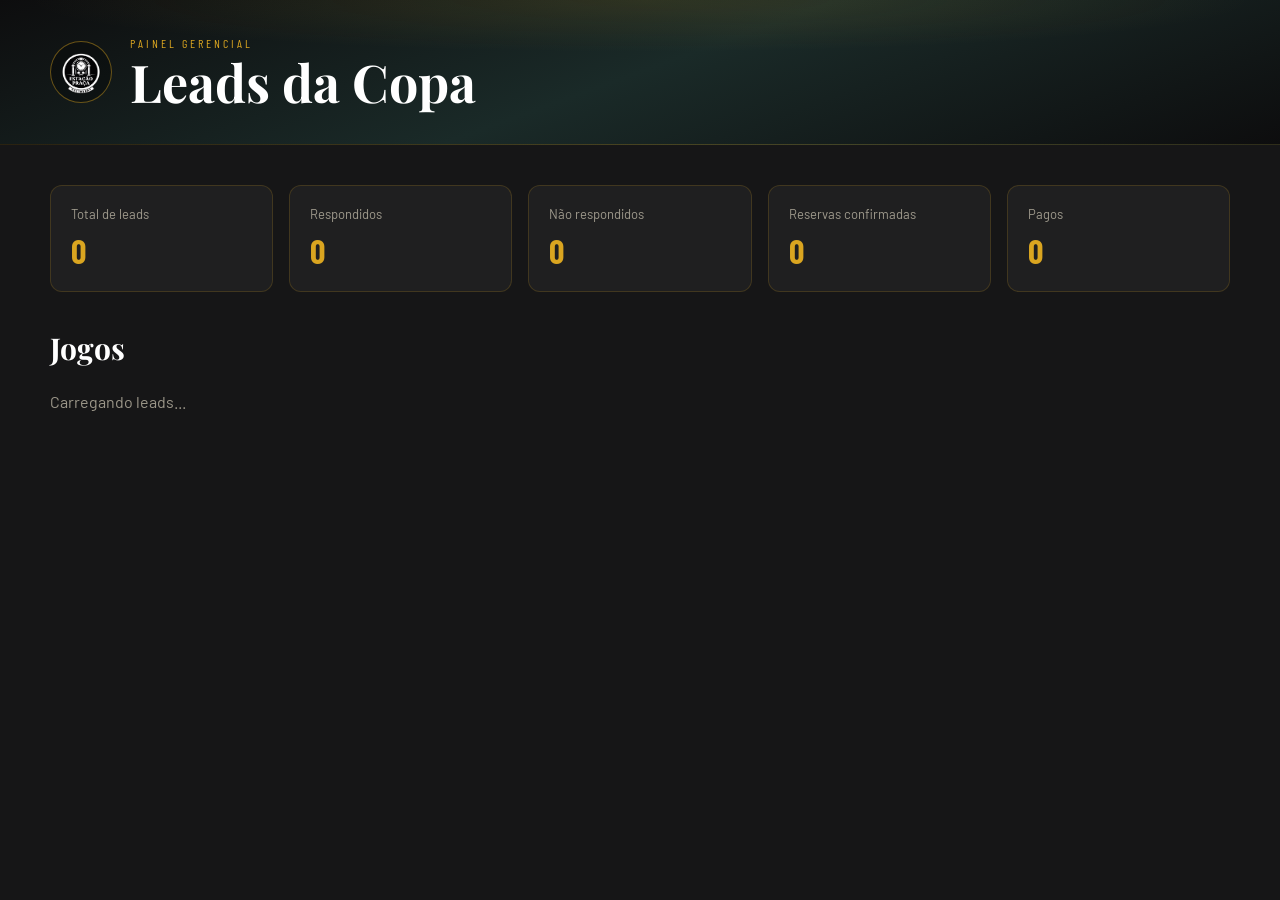
==== admin.html @ bda4bb1d "Create admin.html" ====
<!DOCTYPE html>
<html lang="pt-BR">
<head>
<meta charset="UTF-8">
<meta name="viewport" content="width=device-width, initial-scale=1.0">
<title>Painel de Leads | Estação Praça</title>

<link href="https://fonts.googleapis.com/css2?family=Playfair+Display:wght@700;900&family=Barlow+Condensed:wght@400;600;700;800&family=Barlow:wght@400;500;600&display=swap" rel="stylesheet">

<style>
:root {
  --verde: #1F564C;
  --preto: #161617;
  --dourado: #DAA520;
  --creme: #F5EDD6;
  --verde-claro: #2a7a6c;
}

* {
  margin: 0;
  padding: 0;
  box-sizing: border-box;
}

body {
  background: var(--preto);
  color: var(--creme);
  font-family: 'Barlow', sans-serif;
}

.header {
  padding: 36px 20px;
  background:
    radial-gradient(ellipse 80% 60% at 50% 0%, rgba(218,165,32,.12) 0%, transparent 60%),
    linear-gradient(160deg, #0d0d0e 0%, #1a2a28 50%, #0d0d0e 100%);
  border-bottom: 1px solid rgba(218,165,32,.14);
}

.container {
  max-width: 1180px;
  margin: 0 auto;
}

.logo-area {
  display: flex;
  align-items: center;
  gap: 18px;
}

.logo-area img {
  width: 62px;
  height: 62px;
  object-fit: contain;
  border-radius: 50%;
  border: 1px solid rgba(218,165,32,.45);
  padding: 8px;
  background: rgba(0,0,0,.25);
}

.eyebrow {
  font-family: 'Barlow Condensed', sans-serif;
  color: var(--dourado);
  letter-spacing: 3px;
  text-transform: uppercase;
  font-size: 12px;
  margin-bottom: 6px;
}

h1 {
  font-family: 'Playfair Display', serif;
  font-size: clamp(30px, 5vw, 52px);
  color: #fff;
  line-height: 1;
}

.main {
  padding: 40px 20px 80px;
}

.stats {
  display: grid;
  grid-template-columns: repeat(auto-fit, minmax(190px, 1fr));
  gap: 16px;
  margin-bottom: 32px;
}

.stat-card {
  background: rgba(255,255,255,.04);
  border: 1px solid rgba(218,165,32,.18);
  border-radius: 12px;
  padding: 20px;
}

.stat-card span {
  display: block;
  color: rgba(245,237,214,.6);
  font-size: 13px;
  margin-bottom: 8px;
}

.stat-card strong {
  font-family: 'Barlow Condensed', sans-serif;
  color: var(--dourado);
  font-size: 34px;
}

.section-title {
  font-family: 'Playfair Display', serif;
  color: #fff;
  font-size: 30px;
  margin: 36px 0 18px;
}

.games-grid {
  display: grid;
  grid-template-columns: repeat(auto-fit, minmax(260px, 1fr));
  gap: 18px;
}

.game-card {
  background: rgba(255,255,255,.04);
  border: 1px solid rgba(218,165,32,.18);
  border-radius: 14px;
  padding: 22px;
  cursor: pointer;
  transition: .2s;
}

.game-card:hover {
  transform: translateY(-3px);
  border-color: rgba(218,165,32,.5);
  background: rgba(255,255,255,.06);
}

.game-card h3 {
  font-family: 'Barlow Condensed', sans-serif;
  font-size: 24px;
  color: #fff;
  margin-bottom: 8px;
}

.game-card p {
  color: rgba(245,237,214,.65);
  margin-bottom: 18px;
}

.game-metrics {
  display: grid;
  grid-template-columns: 1fr 1fr;
  gap: 10px;
}

.metric {
  background: rgba(0,0,0,.25);
  border-radius: 8px;
  padding: 10px;
}

.metric span {
  display: block;
  font-size: 12px;
  color: rgba(245,237,214,.5);
}

.metric strong {
  color: var(--dourado);
  font-size: 20px;
}

.table-area {
  display: none;
  margin-top: 42px;
  background: rgba(255,255,255,.035);
  border: 1px solid rgba(218,165,32,.15);
  border-radius: 14px;
  overflow: hidden;
}

.table-header {
  padding: 22px;
  border-bottom: 1px solid rgba(218,165,32,.12);
  display: flex;
  justify-content: space-between;
  gap: 16px;
  align-items: center;
  flex-wrap: wrap;
}

.table-header h2 {
  font-family: 'Playfair Display', serif;
  color: #fff;
  font-size: 28px;
}

.back-btn {
  background: var(--dourado);
  color: var(--preto);
  border: 0;
  padding: 10px 18px;
  border-radius: 6px;
  font-weight: 800;
  cursor: pointer;
  font-family: 'Barlow Condensed', sans-serif;
  letter-spacing: 1px;
  text-transform: uppercase;
}

.table-wrap {
  overflow-x: auto;
}

table {
  width: 100%;
  border-collapse: collapse;
  min-width: 1100px;
}

th, td {
  padding: 14px;
  border-bottom: 1px solid rgba(255,255,255,.07);
  text-align: left;
  vertical-align: top;
  font-size: 14px;
}

th {
  color: var(--dourado);
  font-family: 'Barlow Condensed', sans-serif;
  text-transform: uppercase;
  letter-spacing: 1px;
  font-size: 13px;
}

td {
  color: rgba(245,237,214,.78);
}

input, select, textarea {
  width: 100%;
  background: rgba(255,255,255,.06);
  border: 1px solid rgba(255,255,255,.1);
  color: #fff;
  border-radius: 6px;
  padding: 9px;
  font-family: 'Barlow', sans-serif;
}

select option {
  background: #1a2a28;
}

textarea {
  min-height: 70px;
  resize: vertical;
}

.actions {
  display: flex;
  flex-direction: column;
  gap: 8px;
}

.whatsapp-btn,
.save-btn {
  display: inline-block;
  text-align: center;
  border: 0;
  border-radius: 6px;
  padding: 9px 12px;
  font-family: 'Barlow Condensed', sans-serif;
  text-transform: uppercase;
  font-weight: 800;
  letter-spacing: 1px;
  cursor: pointer;
  text-decoration: none;
}

.whatsapp-btn {
  background: var(--verde);
  color: #fff;
}

.save-btn {
  background: var(--dourado);
  color: var(--preto);
}

.loading {
  color: rgba(245,237,214,.6);
  margin-top: 24px;
}

@media (max-width: 700px) {
  .logo-area {
    align-items: flex-start;
  }

  .table-header {
    align-items: flex-start;
  }
}
</style>
</head>

<body>

<header class="header">
  <div class="container">
    <div class="logo-area">
      <img src="imagens/logo_padrao.png" alt="Estação Praça">
      <div>
        <p class="eyebrow">Painel Gerencial</p>
        <h1>Leads da Copa</h1>
      </div>
    </div>
  </div>
</header>

<main class="main">
  <div class="container">

    <div class="stats">
      <div class="stat-card">
        <span>Total de leads</span>
        <strong id="totalLeads">0</strong>
      </div>
      <div class="stat-card">
        <span>Respondidos</span>
        <strong id="totalRespondidos">0</strong>
      </div>
      <div class="stat-card">
        <span>Não respondidos</span>
        <strong id="totalNaoRespondidos">0</strong>
      </div>
      <div class="stat-card">
        <span>Reservas confirmadas</span>
        <strong id="totalReservas">0</strong>
      </div>
      <div class="stat-card">
        <span>Pagos</span>
        <strong id="totalPagos">0</strong>
      </div>
    </div>

    <h2 class="section-title">Jogos</h2>

    <div id="loading" class="loading">Carregando leads...</div>
    <div id="gamesGrid" class="games-grid"></div>

    <section id="tableArea" class="table-area">
      <div class="table-header">
        <h2 id="selectedGameTitle">Leads</h2>
        <button class="back-btn" onclick="closeTable()">Voltar aos jogos</button>
      </div>

      <div class="table-wrap">
        <table>
          <thead>
            <tr>
              <th>Lead</th>
              <th>Contato</th>
              <th>Pessoas</th>
              <th>Origem</th>
              <th>Estágio</th>
              <th>Respondido</th>
              <th>Reserva</th>
              <th>Pagamento</th>
              <th>Valor</th>
              <th>Responsável</th>
              <th>Anotações</th>
              <th>Ações</th>
            </tr>
          </thead>
          <tbody id="leadsTable"></tbody>
        </table>
      </div>
    </section>

  </div>
</main>

<script>
const SCRIPT_URL = "https://script.google.com/macros/s/AKfycby35MGU26Ni-gaP1U0aOR8Xa3jjDbg1J24_DIqYIYDtsBoxn10WAV4tBCdMmOBbSU0pAw/exec";

let allLeads = [];
let selectedGameKey = "";

function jsonp(url) {
  return new Promise((resolve, reject) => {
    const callbackName = "callback_" + Date.now() + "_" + Math.floor(Math.random() * 1000);

    window[callbackName] = function(data) {
      resolve(data);
      delete window[callbackName];
      script.remove();
    };

    const script = document.createElement("script");
    script.src = url + "&callback=" + callbackName;
    script.onerror = reject;
    document.body.appendChild(script);
  });
}

async function loadLeads() {
  const url = `${SCRIPT_URL}?action=list`;
  const response = await jsonp(url);

  allLeads = response.leads || [];

  document.getElementById("loading").style.display = "none";

  renderStats();
  renderGames();
}

function renderStats() {
  const total = allLeads.length;
  const respondidos = allLeads.filter(l => l["Respondido"] === "Sim").length;
  const reservas = allLeads.filter(l => l["Reserva Confirmada"] === "Sim").length;
  const pagos = allLeads.filter(l => l["Pagamento"] === "Pago").length;

  document.getElementById("totalLeads").innerText = total;
  document.getElementById("totalRespondidos").innerText = respondidos;
  document.getElementById("totalNaoRespondidos").innerText = total - respondidos;
  document.getElementById("totalReservas").innerText = reservas;
  document.getElementById("totalPagos").innerText = pagos;
}

function getGameKey(lead) {
  return `${lead["Jogo"]} | ${lead["Data do Jogo"] || lead["Data do jogo"]} | ${lead["Horário do Jogo"] || lead["Horário do jogo"]}`;
}

function renderGames() {
  const grid = document.getElementById("gamesGrid");
  grid.innerHTML = "";

  const games = {};

  allLeads.forEach(lead => {
    const key = getGameKey(lead);

    if (!games[key]) {
      games[key] = [];
    }

    games[key].push(lead);
  });

  Object.keys(games).forEach(key => {
    const leads = games[key];
    const first = leads[0];

    const respondidos = leads.filter(l => l["Respondido"] === "Sim").length;
    const reservas = leads.filter(l => l["Reserva Confirmada"] === "Sim").length;
    const pagos = leads.filter(l => l["Pagamento"] === "Pago").length;

    const card = document.createElement("div");
    card.className = "game-card";
    card.onclick = () => openGame(key);

    card.innerHTML = `
      <h3>${first["Jogo"]}</h3>
      <p>${first["Data do Jogo"] || first["Data do jogo"]} às ${first["Horário do Jogo"] || first["Horário do jogo"]}</p>

      <div class="game-metrics">
        <div class="metric"><span>Leads</span><strong>${leads.length}</strong></div>
        <div class="metric"><span>Respondidos</span><strong>${respondidos}</strong></div>
        <div class="metric"><span>Reservas</span><strong>${reservas}</strong></div>
        <div class="metric"><span>Pagos</span><strong>${pagos}</strong></div>
      </div>
    `;

    grid.appendChild(card);
  });
}

function openGame(key) {
  selectedGameKey = key;

  const leads = allLeads.filter(lead => getGameKey(lead) === key);
  const first = leads[0];

  document.getElementById("selectedGameTitle").innerText =
    `${first["Jogo"]} - ${first["Data do Jogo"] || first["Data do jogo"]} às ${first["Horário do Jogo"] || first["Horário do jogo"]}`;

  renderTable(leads);

  document.getElementById("tableArea").style.display = "block";
  document.getElementById("tableArea").scrollIntoView({ behavior: "smooth" });
}

function closeTable() {
  document.getElementById("tableArea").style.display = "none";
}

function renderTable(leads) {
  const tbody = document.getElementById("leadsTable");
  tbody.innerHTML = "";

  leads.forEach(lead => {
    const row = document.createElement("tr");
    const rowNumber = lead.rowNumber;

    row.innerHTML = `
      <td>
        <strong>${lead["Nome"] || ""}</strong><br>
        <small>${lead["Email"] || ""}</small>
      </td>

      <td>${lead["Telefone"] || ""}</td>
      <td>${lead["Pessoas"] || ""}</td>
      <td>${lead["Origem"] || ""}</td>

      <td>
        <select id="estagio-${rowNumber}">
          ${option("Novo Lead", lead["Estágio"])}
          ${option("Em Atendimento", lead["Estágio"])}
          ${option("Aguardando Retorno", lead["Estágio"])}
          ${option("Reserva Confirmada", lead["Estágio"])}
          ${option("Pagamento Pendente", lead["Estágio"])}
          ${option("Pago", lead["Estágio"])}
          ${option("Cancelado", lead["Estágio"])}
          ${option("Perdido", lead["Estágio"])}
        </select>
      </td>

      <td>
        <select id="respondido-${rowNumber}">
          ${option("Não", lead["Respondido"])}
          ${option("Sim", lead["Respondido"])}
        </select>
      </td>

      <td>
        <select id="reserva-${rowNumber}">
          ${option("Não", lead["Reserva Confirmada"])}
          ${option("Sim", lead["Reserva Confirmada"])}
        </select>
      </td>

      <td>
        <select id="pagamento-${rowNumber}">
          ${option("Pendente", lead["Pagamento"])}
          ${option("Pago", lead["Pagamento"])}
          ${option("Cancelado", lead["Pagamento"])}
          ${option("Não se aplica", lead["Pagamento"])}
        </select>
      </td>

      <td>
        <input id="valor-${rowNumber}" value="${lead["Valor Pago"] || ""}" placeholder="R$">
      </td>

      <td>
        <input id="responsavel-${rowNumber}" value="${lead["Responsável"] || ""}" placeholder="Nome">
      </td>

      <td>
        <textarea id="anotacoes-${rowNumber}" placeholder="Anotações internas">${lead["Anotações Internas"] || ""}</textarea>
      </td>

      <td>
        <div class="actions">
          <a class="whatsapp-btn" target="_blank" href="${whatsappLink(lead["Telefone"], lead["Nome"])}">WhatsApp</a>
          <button class="save-btn" onclick="saveLead(${rowNumber})">Salvar</button>
        </div>
      </td>
    `;

    tbody.appendChild(row);
  });
}

function option(value, selected) {
  return `<option value="${value}" ${value === selected ? "selected" : ""}>${value}</option>`;
}

function whatsappLink(phone, nome) {
  const clean = String(phone || "").replace(/\D/g, "");
  const numero = clean.startsWith("55") ? clean : "55" + clean;

  const mensagem = encodeURIComponent(
    `Olá, ${nome || ""}! Tudo bem? Recebemos sua solicitação de reserva para assistir ao jogo no Estação Praça.`
  );

  return `https://wa.me/${numero}?text=${mensagem}`;
}

async function saveLead(rowNumber) {
  const params = new URLSearchParams({
    action: "update",
    rowNumber: rowNumber,
    estagio: document.getElementById(`estagio-${rowNumber}`).value,
    respondido: document.getElementById(`respondido-${rowNumber}`).value,
    reservaConfirmada: document.getElementById(`reserva-${rowNumber}`).value,
    pagamento: document.getElementById(`pagamento-${rowNumber}`).value,
    valorPago: document.getElementById(`valor-${rowNumber}`).value,
    responsavel: document.getElementById(`responsavel-${rowNumber}`).value,
    anotacoesInternas: document.getElementById(`anotacoes-${rowNumber}`).value
  });

  const url = `${SCRIPT_URL}?${params.toString()}`;
  await jsonp(url);

  alert("Lead atualizado com sucesso.");

  await loadLeads();

  if (selectedGameKey) {
    openGame(selectedGameKey);
  }
}

loadLeads();
</script>

</body>
</html>
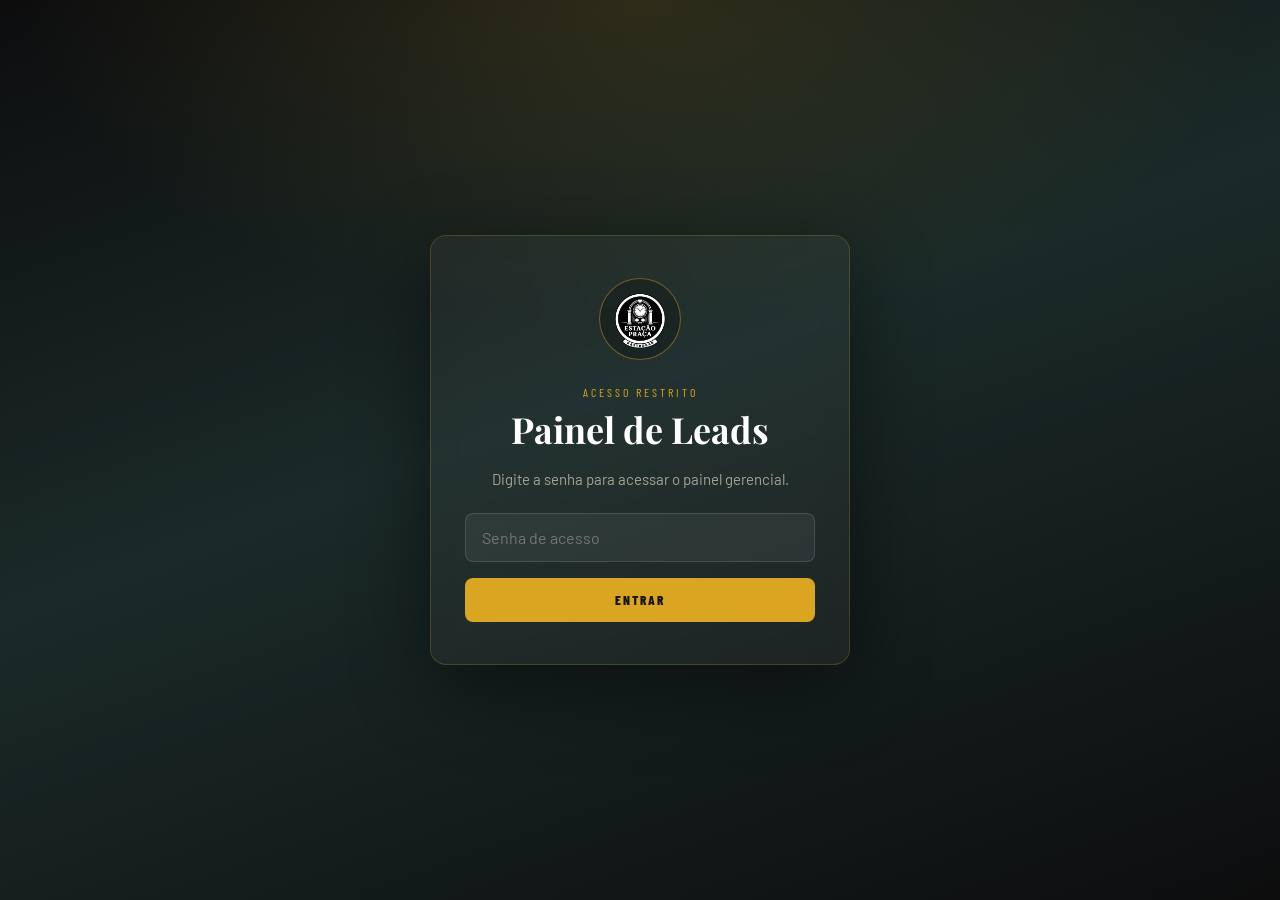
==== commit 0eb1251c: "Update admin.html" ====
--- a/admin.html
+++ b/admin.html
@@ -37,7 +37,8 @@
 }
 
 .container {
-  max-width: 1180px;
+  width: min(96vw, 1680px);
+  max-width: 1680px;
   margin: 0 auto;
 }
 
@@ -212,7 +213,7 @@
 table {
   width: 100%;
   border-collapse: collapse;
-  min-width: 1100px;
+  min-width: 1450px;
 }
 
 th, td {
@@ -233,6 +234,23 @@
 
 td {
   color: rgba(245,237,214,.78);
+}
+
+th:nth-child(1), td:nth-child(1) { min-width: 230px; }
+th:nth-child(2), td:nth-child(2) { min-width: 150px; }
+th:nth-child(3), td:nth-child(3) { min-width: 90px; }
+th:nth-child(4), td:nth-child(4) { min-width: 150px; }
+th:nth-child(5), td:nth-child(5) { min-width: 160px; }
+th:nth-child(6), td:nth-child(6) { min-width: 130px; }
+th:nth-child(7), td:nth-child(7) { min-width: 120px; }
+th:nth-child(8), td:nth-child(8) { min-width: 140px; }
+th:nth-child(9), td:nth-child(9) { min-width: 110px; }
+th:nth-child(10), td:nth-child(10) { min-width: 160px; }
+th:nth-child(11), td:nth-child(11) { min-width: 260px; }
+th:nth-child(12), td:nth-child(12) { min-width: 130px; }
+
+td textarea {
+  min-width: 240px;
 }
 
 input, select, textarea {
@@ -299,10 +317,691 @@
     align-items: flex-start;
   }
 }
+
+.table-wrap {
+  overflow-x: auto;
+  scrollbar-width: thin;
+  scrollbar-color: rgba(218,165,32,.65) rgba(255,255,255,.06);
+}
+
+.table-wrap::-webkit-scrollbar,
+textarea::-webkit-scrollbar {
+  width: 10px;
+  height: 10px;
+}
+
+.table-wrap::-webkit-scrollbar-track,
+textarea::-webkit-scrollbar-track {
+  background: rgba(255,255,255,.06);
+  border-radius: 10px;
+}
+
+.table-wrap::-webkit-scrollbar-thumb,
+textarea::-webkit-scrollbar-thumb {
+  background: rgba(218,165,32,.65);
+  border-radius: 10px;
+  border: 2px solid rgba(22,22,23,.9);
+}
+
+.table-wrap::-webkit-scrollbar-thumb:hover,
+textarea::-webkit-scrollbar-thumb:hover {
+  background: rgba(218,165,32,.9);
+}
+
+.filters-bar {
+  display: grid;
+  grid-template-columns: 1.4fr repeat(5, minmax(140px, 1fr)) auto;
+  gap: 12px;
+  padding: 20px 22px;
+  border-bottom: 1px solid rgba(218,165,32,.12);
+  background: rgba(0,0,0,.18);
+  align-items: end;
+}
+
+.filter-group label {
+  display: block;
+  margin-bottom: 6px;
+  font-family: 'Barlow Condensed', sans-serif;
+  font-size: 12px;
+  letter-spacing: 1.5px;
+  text-transform: uppercase;
+  color: rgba(245,237,214,.55);
+}
+
+.clear-filters-btn {
+  background: transparent;
+  color: var(--dourado);
+  border: 1px solid rgba(218,165,32,.45);
+  padding: 10px 14px;
+  border-radius: 6px;
+  font-family: 'Barlow Condensed', sans-serif;
+  font-weight: 800;
+  letter-spacing: 1px;
+  text-transform: uppercase;
+  cursor: pointer;
+  height: 39px;
+}
+
+.clear-filters-btn:hover {
+  background: rgba(218,165,32,.12);
+}
+
+@media (max-width: 1100px) {
+  .filters-bar {
+    grid-template-columns: repeat(2, 1fr);
+  }
+
+  .clear-filters-btn {
+    width: 100%;
+  }
+}
+
+@media (max-width: 640px) {
+  .filters-bar {
+    grid-template-columns: 1fr;
+  }
+}
+
+.login-overlay {
+  position: fixed;
+  inset: 0;
+  z-index: 99999;
+  background:
+    radial-gradient(ellipse 80% 60% at 50% 0%, rgba(218,165,32,.14) 0%, transparent 60%),
+    linear-gradient(160deg, #0d0d0e 0%, #1a2a28 45%, #0d0d0e 100%);
+  display: flex;
+  align-items: center;
+  justify-content: center;
+  padding: 24px;
+}
+
+.login-box {
+  width: 100%;
+  max-width: 420px;
+  background: rgba(255,255,255,.04);
+  border: 1px solid rgba(218,165,32,.22);
+  border-radius: 16px;
+  padding: 42px 34px;
+  text-align: center;
+  box-shadow: 0 20px 80px rgba(0,0,0,.45);
+  backdrop-filter: blur(12px);
+}
+
+.login-logo {
+  width: 82px;
+  height: 82px;
+  object-fit: contain;
+  border-radius: 50%;
+  border: 1px solid rgba(218,165,32,.45);
+  padding: 10px;
+  margin-bottom: 22px;
+  background: rgba(0,0,0,.22);
+}
+
+.login-box h2 {
+  font-family: 'Playfair Display', serif;
+  font-size: 36px;
+  color: #fff;
+  margin-bottom: 14px;
+}
+
+.login-text {
+  color: rgba(245,237,214,.62);
+  font-size: 15px;
+  line-height: 1.6;
+  margin-bottom: 22px;
+}
+
+.login-box input {
+  width: 100%;
+  background: rgba(255,255,255,.06);
+  border: 1px solid rgba(255,255,255,.12);
+  color: #fff;
+  border-radius: 8px;
+  padding: 14px 16px;
+  font-size: 16px;
+  margin-bottom: 16px;
+  outline: none;
+}
+
+.login-box input:focus {
+  border-color: rgba(218,165,32,.65);
+}
+
+.login-box button {
+  width: 100%;
+  background: var(--dourado);
+  color: var(--preto);
+  border: 0;
+  border-radius: 8px;
+  padding: 14px 16px;
+  font-family: 'Barlow Condensed', sans-serif;
+  font-weight: 800;
+  letter-spacing: 2px;
+  text-transform: uppercase;
+  cursor: pointer;
+}
+
+#loginError {
+  display: none;
+  margin-top: 14px;
+  color: #ffb4b4;
+  font-size: 13px;
+}
+
+.details-btn {
+  background: rgba(255,255,255,.08);
+  color: #fff;
+  border: 1px solid rgba(255,255,255,.14);
+  border-radius: 6px;
+  padding: 9px 12px;
+  font-family: 'Barlow Condensed', sans-serif;
+  text-transform: uppercase;
+  font-weight: 800;
+  letter-spacing: 1px;
+  cursor: pointer;
+}
+
+.details-btn:hover {
+  border-color: rgba(218,165,32,.45);
+}
+
+.lead-modal {
+  display: none;
+  position: fixed;
+  inset: 0;
+  z-index: 99998;
+  background: rgba(0,0,0,.78);
+  backdrop-filter: blur(8px);
+  padding: 24px;
+  overflow-y: auto;
+}
+
+.lead-modal-content {
+  width: min(96vw, 1080px);
+  margin: 40px auto;
+  background:
+    radial-gradient(circle at top right, rgba(218,165,32,.09), transparent 35%),
+    linear-gradient(160deg, #101816 0%, #0d0d0e 100%);
+  border: 1px solid rgba(218,165,32,.25);
+  border-radius: 18px;
+  padding: 34px;
+  position: relative;
+  box-shadow: 0 30px 100px rgba(0,0,0,.55);
+}
+
+.modal-close {
+  position: absolute;
+  right: 22px;
+  top: 18px;
+  background: transparent;
+  border: 0;
+  color: var(--dourado);
+  font-size: 34px;
+  cursor: pointer;
+}
+
+.modal-header {
+  margin-bottom: 28px;
+}
+
+.modal-header h2 {
+  font-family: 'Playfair Display', serif;
+  color: #fff;
+  font-size: clamp(30px, 4vw, 48px);
+}
+
+.modal-header p {
+  color: rgba(245,237,214,.6);
+  margin-top: 8px;
+}
+
+.modal-grid {
+  display: grid;
+  grid-template-columns: 1.2fr 1fr 1.1fr;
+  gap: 18px;
+}
+
+.modal-card {
+  background: rgba(255,255,255,.04);
+  border: 1px solid rgba(218,165,32,.14);
+  border-radius: 12px;
+  padding: 22px;
+}
+
+.modal-card h3 {
+  font-family: 'Barlow Condensed', sans-serif;
+  color: var(--dourado);
+  text-transform: uppercase;
+  letter-spacing: 1.5px;
+  font-size: 19px;
+  margin-bottom: 18px;
+}
+
+.modal-card p {
+  color: rgba(245,237,214,.7);
+  line-height: 1.6;
+  margin-bottom: 10px;
+}
+
+.modal-card strong {
+  color: rgba(245,237,214,.95);
+}
+
+.modal-card label {
+  display: block;
+  font-family: 'Barlow Condensed', sans-serif;
+  color: rgba(245,237,214,.55);
+  text-transform: uppercase;
+  letter-spacing: 1px;
+  font-size: 12px;
+  margin: 14px 0 6px;
+}
+
+.modal-card textarea {
+  min-height: 160px;
+}
+
+.modal-actions {
+  display: flex;
+  gap: 12px;
+  justify-content: flex-end;
+  margin-top: 24px;
+  flex-wrap: wrap;
+}
+
+@media (max-width: 920px) {
+  .modal-grid {
+    grid-template-columns: 1fr;
+  }
+}
+
+.lead-name-btn {
+  background: transparent;
+  border: 0;
+  padding: 0;
+  color: #fff;
+  font-size: 15px;
+  font-weight: 700;
+  cursor: pointer;
+  text-align: left;
+  transition: .2s;
+}
+
+.lead-name-btn:hover {
+  color: var(--dourado);
+}
+
+.games-filter-bar {
+  margin: 0 0 22px;
+  display: grid;
+  grid-template-columns: 1.4fr 220px auto;
+  gap: 12px;
+  align-items: end;
+}
+
+.games-filter-bar label {
+  display: block;
+  margin-bottom: 6px;
+  font-family: 'Barlow Condensed', sans-serif;
+  font-size: 12px;
+  letter-spacing: 1.5px;
+  text-transform: uppercase;
+  color: rgba(245,237,214,.55);
+}
+
+.games-empty {
+  color: rgba(245,237,214,.55);
+  padding: 18px 0;
+}
+
+@media (max-width: 800px) {
+  .games-filter-bar {
+    grid-template-columns: 1fr;
+  }
+}
+
+.view-actions {
+  display: flex;
+  gap: 10px;
+  flex-wrap: wrap;
+}
+
+.view-btn {
+  background: rgba(255,255,255,.06);
+  color: #fff;
+  border: 1px solid rgba(255,255,255,.14);
+  padding: 10px 18px;
+  border-radius: 6px;
+  font-weight: 800;
+  cursor: pointer;
+  font-family: 'Barlow Condensed', sans-serif;
+  letter-spacing: 1px;
+  text-transform: uppercase;
+}
+
+.view-btn.active {
+  background: var(--verde);
+  border-color: rgba(218,165,32,.45);
+}
+
+.pipeline-area {
+  display: none;
+  padding: 22px;
+  overflow-x: auto;
+}
+
+.pipeline-board {
+  display: grid;
+  grid-template-columns: repeat(8, minmax(260px, 1fr));
+  gap: 16px;
+  min-width: 2200px;
+}
+
+.pipeline-column {
+  background: rgba(0,0,0,.22);
+  border: 1px solid rgba(218,165,32,.14);
+  border-radius: 14px;
+  overflow: hidden;
+}
+
+.pipeline-column-header {
+  padding: 16px;
+  border-bottom: 1px solid rgba(218,165,32,.14);
+  background: rgba(255,255,255,.035);
+}
+
+.pipeline-column-header h3 {
+  font-family: 'Barlow Condensed', sans-serif;
+  color: var(--dourado);
+  font-size: 18px;
+  letter-spacing: 1px;
+  text-transform: uppercase;
+}
+
+.pipeline-column-header span {
+  display: block;
+  margin-top: 5px;
+  color: rgba(245,237,214,.55);
+  font-size: 13px;
+}
+
+.pipeline-column-body {
+  padding: 14px;
+  min-height: 360px;
+}
+
+.pipeline-card {
+  background: rgba(255,255,255,.05);
+  border: 1px solid rgba(255,255,255,.10);
+  border-radius: 12px;
+  padding: 14px;
+  margin-bottom: 12px;
+  cursor: pointer;
+  transition: .2s;
+}
+
+.pipeline-card:hover {
+  transform: translateY(-2px);
+  border-color: rgba(218,165,32,.45);
+  background: rgba(255,255,255,.07);
+}
+
+.pipeline-card h4 {
+  color: #fff;
+  font-size: 17px;
+  margin-bottom: 8px;
+}
+
+.pipeline-card p {
+  color: rgba(245,237,214,.65);
+  font-size: 13px;
+  line-height: 1.5;
+  margin-bottom: 5px;
+}
+
+.pipeline-card strong {
+  color: var(--dourado);
+}
+
+.pipeline-tags {
+  display: flex;
+  flex-wrap: wrap;
+  gap: 6px;
+  margin-top: 10px;
+}
+
+.pipeline-tag {
+  background: rgba(31,86,76,.35);
+  border: 1px solid rgba(31,86,76,.55);
+  color: rgba(245,237,214,.85);
+  border-radius: 999px;
+  padding: 5px 8px;
+  font-size: 11px;
+}
+
+.pipeline-card {
+  position: relative;
+}
+
+.pipeline-card.dragging {
+  opacity: .45;
+  transform: scale(.98);
+}
+
+.pipeline-column-body.drag-over {
+  outline: 2px dashed rgba(218,165,32,.55);
+  outline-offset: -6px;
+  background: rgba(218,165,32,.06);
+}
+
+.new-lead-badge {
+  display: inline-block;
+  background: var(--dourado);
+  color: var(--preto);
+  border-radius: 999px;
+  padding: 4px 8px;
+  font-family: 'Barlow Condensed', sans-serif;
+  font-size: 11px;
+  font-weight: 800;
+  letter-spacing: 1px;
+  text-transform: uppercase;
+  margin-bottom: 8px;
+}
+
+.pipeline-loading {
+  display: none;
+  position: fixed;
+  inset: 0;
+  z-index: 999999;
+  background: rgba(0,0,0,.58);
+  backdrop-filter: blur(5px);
+  align-items: center;
+  justify-content: center;
+  padding: 24px;
+}
+
+.pipeline-loading.active {
+  display: flex;
+}
+
+.pipeline-loading-box {
+  width: min(92vw, 360px);
+  background:
+    radial-gradient(circle at top right, rgba(218,165,32,.12), transparent 38%),
+    linear-gradient(160deg, #101816 0%, #0d0d0e 100%);
+  border: 1px solid rgba(218,165,32,.28);
+  border-radius: 16px;
+  padding: 28px;
+  text-align: center;
+  box-shadow: 0 24px 90px rgba(0,0,0,.55);
+}
+
+.pipeline-spinner {
+  width: 42px;
+  height: 42px;
+  border: 4px solid rgba(245,237,214,.16);
+  border-top-color: var(--dourado);
+  border-radius: 50%;
+  margin: 0 auto 18px;
+  animation: spin .8s linear infinite;
+}
+
+.pipeline-loading-box strong {
+  display: block;
+  color: #fff;
+  font-family: 'Barlow Condensed', sans-serif;
+  font-size: 20px;
+  letter-spacing: 1px;
+  text-transform: uppercase;
+  margin-bottom: 8px;
+}
+
+.pipeline-loading-box span {
+  display: block;
+  color: rgba(245,237,214,.62);
+  font-size: 14px;
+  line-height: 1.5;
+}
+
+body.is-saving-pipeline .pipeline-card {
+  pointer-events: none;
+}
+
+@keyframes spin {
+  to {
+    transform: rotate(360deg);
+  }
+}
+
+.ely-footer {
+  position: relative;
+  margin-top: 80px;
+  background: #050505;
+  border-top: 1px solid rgba(255,255,255,.06);
+  overflow: hidden;
+}
+
+.ely-footer-gradient {
+  position: absolute;
+  inset: 0;
+
+  background:
+    radial-gradient(circle at left, rgba(255,130,164,.22), transparent 35%),
+    radial-gradient(circle at right, rgba(255,186,13,.22), transparent 35%),
+    linear-gradient(
+      90deg,
+      rgba(255,130,164,.10),
+      rgba(255,186,13,.10)
+    );
+
+  opacity: .9;
+  pointer-events: none;
+}
+
+.ely-footer-content {
+  position: relative;
+  z-index: 2;
+
+  display: flex;
+  flex-direction: column;
+  align-items: center;
+  justify-content: center;
+
+  padding: 34px 20px 30px;
+
+  text-align: center;
+}
+
+.ely-footer-logo {
+  width: 58px;
+  height: 58px;
+  object-fit: contain;
+
+  margin-bottom: 14px;
+
+  filter:
+    drop-shadow(0 0 14px rgba(255,130,164,.18))
+    drop-shadow(0 0 14px rgba(255,186,13,.12));
+}
+
+.ely-footer-title {
+  font-family: 'Barlow Condensed', sans-serif;
+
+  font-size: 16px;
+  font-weight: 700;
+
+  color: #fff;
+
+  letter-spacing: 2px;
+  text-transform: uppercase;
+
+  margin-bottom: 4px;
+}
+
+.ely-footer-text {
+  color: rgba(255,255,255,.58);
+
+  font-size: 12px;
+  letter-spacing: 1.8px;
+  text-transform: uppercase;
+
+  font-family: 'Montserrat', sans-serif;
+
+  font-weight: 500;
+}
+
+.ely-footer::after {
+  content: '';
+
+  position: absolute;
+  left: 50%;
+  top: 0;
+
+  width: 320px;
+  height: 1px;
+
+  transform: translateX(-50%);
+
+  background: linear-gradient(
+    90deg,
+    transparent,
+    rgba(255,130,164,.8),
+    rgba(255,186,13,.8),
+    transparent
+  );
+}
+
 </style>
 </head>
 
 <body>
+    <div id="pipelineLoading" class="pipeline-loading">
+  <div class="pipeline-loading-box">
+    <div class="pipeline-spinner"></div>
+    <strong>Atualizando estágio do lead...</strong>
+    <span>Aguarde enquanto salvamos a alteração.</span>
+  </div>
+</div>
+
+    <div id="loginOverlay" class="login-overlay">
+  <div class="login-box">
+    <img src="imagens/logo_padrao.png" alt="Estação Praça" class="login-logo">
+
+    <p class="eyebrow">Acesso restrito</p>
+    <h2>Painel de Leads</h2>
+
+    <p class="login-text">
+      Digite a senha para acessar o painel gerencial.
+    </p>
+
+    <input type="password" id="adminPassword" placeholder="Senha de acesso">
+
+    <button onclick="checkPassword()">Entrar</button>
+
+    <span id="loginError">Senha incorreta. Tente novamente.</span>
+  </div>
+</div>
 
 <header class="header">
   <div class="container">
@@ -310,7 +1009,7 @@
       <img src="imagens/logo_padrao.png" alt="Estação Praça">
       <div>
         <p class="eyebrow">Painel Gerencial</p>
-        <h1>Leads da Copa</h1>
+        <h1>Leads da Copa do Mundo 2026</h1>
       </div>
     </div>
   </div>
@@ -344,36 +1043,123 @@
 
     <h2 class="section-title">Jogos</h2>
 
+    <div class="games-filter-bar">
+  <div>
+    <label>Buscar jogo</label>
+    <input type="text" id="gameSearch" placeholder="Ex: Brasil, Marrocos, 13/06..." oninput="renderGames()">
+  </div>
+
+  <div>
+    <label>Ordenar por</label>
+    <select id="gameOrder" onchange="renderGames()">
+      <option value="data">Data do jogo</option>
+      <option value="leads">Mais leads</option>
+      <option value="pagos">Mais pagos</option>
+      <option value="reservas">Mais reservas</option>
+    </select>
+  </div>
+
+  <button class="clear-filters-btn" onclick="clearGameFilters()">Limpar</button>
+</div>
+
     <div id="loading" class="loading">Carregando leads...</div>
     <div id="gamesGrid" class="games-grid"></div>
 
     <section id="tableArea" class="table-area">
       <div class="table-header">
         <h2 id="selectedGameTitle">Leads</h2>
+        <div class="view-actions">
+        <button class="view-btn active" id="tableViewBtn" onclick="showTableView()">Tabela</button>
+        <button class="view-btn" id="pipelineViewBtn" onclick="showPipelineView()">Pipeline</button>
+        <button class="view-btn" onclick="exportLeadsCSV()">
+        Exportar Excel
+        </button>
         <button class="back-btn" onclick="closeTable()">Voltar aos jogos</button>
+        </div>
       </div>
+
+      <div class="filters-bar">
+  <div class="filter-group">
+    <label>Buscar lead</label>
+    <input type="text" id="filterSearch" placeholder="Nome, telefone ou e-mail" oninput="applyFilters()">
+  </div>
+
+  <div class="filter-group">
+    <label>Estágio</label>
+    <select id="filterEstagio" onchange="applyFilters()">
+      <option value="">Todos</option>
+      <option>Novo Lead</option>
+      <option>Em Atendimento</option>
+      <option>Aguardando Retorno</option>
+      <option>Reserva Confirmada</option>
+      <option>Pagamento Pendente</option>
+      <option>Pago</option>
+      <option>Cancelado</option>
+      <option>Perdido</option>
+    </select>
+  </div>
+
+  <div class="filter-group">
+    <label>Respondido</label>
+    <select id="filterRespondido" onchange="applyFilters()">
+      <option value="">Todos</option>
+      <option>Sim</option>
+      <option>Não</option>
+    </select>
+  </div>
+
+  <div class="filter-group">
+    <label>Reserva</label>
+    <select id="filterReserva" onchange="applyFilters()">
+      <option value="">Todos</option>
+      <option>Sim</option>
+      <option>Não</option>
+    </select>
+  </div>
+
+  <div class="filter-group">
+    <label>Pagamento</label>
+    <select id="filterPagamento" onchange="applyFilters()">
+      <option value="">Todos</option>
+      <option>Pendente</option>
+      <option>Pago</option>
+      <option>Cancelado</option>
+      <option>Não se aplica</option>
+    </select>
+  </div>
+
+  <div class="filter-group">
+    <label>Responsável</label>
+    <select id="filterResponsavel" onchange="applyFilters()">
+      <option value="">Todos</option>
+    </select>
+  </div>
+
+  <button class="clear-filters-btn" onclick="clearFilters()">Limpar filtros</button>
+</div>
 
       <div class="table-wrap">
         <table>
           <thead>
             <tr>
-              <th>Lead</th>
-              <th>Contato</th>
-              <th>Pessoas</th>
-              <th>Origem</th>
-              <th>Estágio</th>
-              <th>Respondido</th>
-              <th>Reserva</th>
-              <th>Pagamento</th>
-              <th>Valor</th>
-              <th>Responsável</th>
-              <th>Anotações</th>
-              <th>Ações</th>
+            <th>Lead</th>
+            <th>Contato</th>
+            <th>Pessoas</th>
+            <th>Origem</th>
+            <th>Estágio</th>
+            <th>Respondido</th>
+            <th>Reserva</th>
+            <th>Pagamento</th>
+            <th>Valor</th>
+            <th>Responsável</th>
+            <th>Anotações</th>
+            <th>Ações</th>
             </tr>
           </thead>
           <tbody id="leadsTable"></tbody>
         </table>
       </div>
+      <div id="pipelineArea" class="pipeline-area"></div>
     </section>
 
   </div>
@@ -427,14 +1213,63 @@
   document.getElementById("totalPagos").innerText = pagos;
 }
 
+function formatGameDate(value) {
+  if (!value) return "";
+
+  const text = String(value);
+
+  if (text.includes("T")) {
+    const date = new Date(text);
+    return date.toLocaleDateString("pt-BR", {
+      timeZone: "America/Sao_Paulo"
+    });
+  }
+
+  return text;
+}
+
+function formatDateTime(value) {
+  if (!value) return "-";
+
+  const date = new Date(value);
+
+  if (isNaN(date.getTime())) {
+    return value;
+  }
+
+  return date.toLocaleString("pt-BR", {
+    day: "2-digit",
+    month: "2-digit",
+    year: "numeric",
+    hour: "2-digit",
+    minute: "2-digit"
+  });
+}
+
+function getGameDate(lead) {
+  return formatGameDate(lead["Data do Jogo"] || lead["Data do jogo"]);
+}
+
+function getGameTime(lead) {
+  return lead["Horário do Jogo"] || lead["Horário do jogo"] || "";
+}
+
 function getGameKey(lead) {
-  return `${lead["Jogo"]} | ${lead["Data do Jogo"] || lead["Data do jogo"]} | ${lead["Horário do Jogo"] || lead["Horário do jogo"]}`;
+  return `${lead["Jogo"]} | ${getGameDate(lead)} | ${getGameTime(lead)}`;
 }
 
 function renderGames() {
   const grid = document.getElementById("gamesGrid");
   grid.innerHTML = "";
 
+  const search = document.getElementById("gameSearch")
+    ? document.getElementById("gameSearch").value.toLowerCase().trim()
+    : "";
+
+  const order = document.getElementById("gameOrder")
+    ? document.getElementById("gameOrder").value
+    : "data";
+
   const games = {};
 
   allLeads.forEach(lead => {
@@ -447,27 +1282,62 @@
     games[key].push(lead);
   });
 
-  Object.keys(games).forEach(key => {
+  let gamesArray = Object.keys(games).map(key => {
     const leads = games[key];
     const first = leads[0];
 
-    const respondidos = leads.filter(l => l["Respondido"] === "Sim").length;
-    const reservas = leads.filter(l => l["Reserva Confirmada"] === "Sim").length;
-    const pagos = leads.filter(l => l["Pagamento"] === "Pago").length;
-
+    return {
+      key,
+      leads,
+      first,
+      respondidos: leads.filter(l => l["Respondido"] === "Sim").length,
+      reservas: leads.filter(l => l["Reserva Confirmada"] === "Sim").length,
+      pagos: leads.filter(l => l["Pagamento"] === "Pago").length
+    };
+  });
+
+  if (search) {
+    gamesArray = gamesArray.filter(game => {
+      const text = `
+        ${game.first["Jogo"] || ""}
+        ${getGameDate(game.first)}
+        ${getGameTime(game.first)}
+      `.toLowerCase();
+
+      return text.includes(search);
+    });
+  }
+
+  gamesArray.sort((a, b) => {
+    if (order === "leads") return b.leads.length - a.leads.length;
+    if (order === "pagos") return b.pagos - a.pagos;
+    if (order === "reservas") return b.reservas - a.reservas;
+
+    const dateA = new Date(getGameDate(a.first).split("/").reverse().join("-"));
+    const dateB = new Date(getGameDate(b.first).split("/").reverse().join("-"));
+
+    return dateA - dateB;
+  });
+
+  if (!gamesArray.length) {
+    grid.innerHTML = `<p class="games-empty">Nenhum jogo encontrado com esse filtro.</p>`;
+    return;
+  }
+
+  gamesArray.forEach(game => {
     const card = document.createElement("div");
     card.className = "game-card";
-    card.onclick = () => openGame(key);
+    card.onclick = () => openGame(game.key);
 
     card.innerHTML = `
-      <h3>${first["Jogo"]}</h3>
-      <p>${first["Data do Jogo"] || first["Data do jogo"]} às ${first["Horário do Jogo"] || first["Horário do jogo"]}</p>
+      <h3>${game.first["Jogo"]}</h3>
+      <p>${getGameDate(game.first)} às ${getGameTime(game.first)}</p>
 
       <div class="game-metrics">
-        <div class="metric"><span>Leads</span><strong>${leads.length}</strong></div>
-        <div class="metric"><span>Respondidos</span><strong>${respondidos}</strong></div>
-        <div class="metric"><span>Reservas</span><strong>${reservas}</strong></div>
-        <div class="metric"><span>Pagos</span><strong>${pagos}</strong></div>
+        <div class="metric"><span>Leads</span><strong>${game.leads.length}</strong></div>
+        <div class="metric"><span>Respondidos</span><strong>${game.respondidos}</strong></div>
+        <div class="metric"><span>Reservas</span><strong>${game.reservas}</strong></div>
+        <div class="metric"><span>Pagos</span><strong>${game.pagos}</strong></div>
       </div>
     `;
 
@@ -475,6 +1345,12 @@
   });
 }
 
+function clearGameFilters() {
+  document.getElementById("gameSearch").value = "";
+  document.getElementById("gameOrder").value = "data";
+  renderGames();
+}
+
 function openGame(key) {
   selectedGameKey = key;
 
@@ -482,9 +1358,15 @@
   const first = leads[0];
 
   document.getElementById("selectedGameTitle").innerText =
-    `${first["Jogo"]} - ${first["Data do Jogo"] || first["Data do jogo"]} às ${first["Horário do Jogo"] || first["Horário do jogo"]}`;
-
+    `${first["Jogo"]} - ${getGameDate(first)} às ${getGameTime(first)}`;
+
+  populateResponsavelFilter(leads);
+  clearFilters(false);
   renderTable(leads);
+
+if (document.getElementById("pipelineArea").style.display === "block") {
+  renderPipeline(leads);
+}
 
   document.getElementById("tableArea").style.display = "block";
   document.getElementById("tableArea").scrollIntoView({ behavior: "smooth" });
@@ -492,6 +1374,127 @@
 
 function closeTable() {
   document.getElementById("tableArea").style.display = "none";
+}
+
+function getSelectedGameLeads() {
+  return allLeads.filter(lead => getGameKey(lead) === selectedGameKey);
+}
+
+function populateResponsavelFilter(leads) {
+  const select = document.getElementById("filterResponsavel");
+  const responsaveis = [...new Set(
+    leads
+      .map(l => String(l["Responsável"] || "").trim())
+      .filter(Boolean)
+  )].sort();
+
+  select.innerHTML = `<option value="">Todos</option>`;
+
+  responsaveis.forEach(nome => {
+    const opt = document.createElement("option");
+    opt.value = nome;
+    opt.textContent = nome;
+    select.appendChild(opt);
+  });
+}
+
+function applyFilters() {
+  let leads = getSelectedGameLeads();
+
+  const search = document.getElementById("filterSearch").value.toLowerCase().trim();
+  const estagio = document.getElementById("filterEstagio").value;
+  const respondido = document.getElementById("filterRespondido").value;
+  const reserva = document.getElementById("filterReserva").value;
+  const pagamento = document.getElementById("filterPagamento").value;
+  const responsavel = document.getElementById("filterResponsavel").value;
+
+  if (search) {
+    leads = leads.filter(lead => {
+      const text = `
+        ${lead["Nome"] || ""}
+        ${lead["Telefone"] || ""}
+        ${lead["Email"] || ""}
+      `.toLowerCase();
+
+      return text.includes(search);
+    });
+  }
+
+  if (estagio) {
+    leads = leads.filter(lead => lead["Estágio"] === estagio);
+  }
+
+  if (respondido) {
+    leads = leads.filter(lead => lead["Respondido"] === respondido);
+  }
+
+  if (reserva) {
+    leads = leads.filter(lead => lead["Reserva Confirmada"] === reserva);
+  }
+
+  if (pagamento) {
+    leads = leads.filter(lead => lead["Pagamento"] === pagamento);
+  }
+
+  if (responsavel) {
+    leads = leads.filter(lead => lead["Responsável"] === responsavel);
+  }
+
+  renderTable(leads);
+}
+
+function getFilteredLeads() {
+  const search = document.getElementById("filterSearch").value.toLowerCase();
+  const estagio = document.getElementById("filterEstagio").value;
+  const respondido = document.getElementById("filterRespondido").value;
+  const reserva = document.getElementById("filterReserva").value;
+  const pagamento = document.getElementById("filterPagamento").value;
+  const responsavel = document.getElementById("filterResponsavel").value;
+
+  return getSelectedGameLeads().filter(lead => {
+    const matchesSearch =
+      !search ||
+      (lead["Nome"] || "").toLowerCase().includes(search) ||
+      (lead["Telefone"] || "").toLowerCase().includes(search) ||
+      (lead["Email"] || "").toLowerCase().includes(search);
+
+    const matchesEstagio =
+      !estagio || (lead["Estágio"] || "") === estagio;
+
+    const matchesRespondido =
+      !respondido || (lead["Respondido"] || "") === respondido;
+
+    const matchesReserva =
+      !reserva || (lead["Reserva Confirmada"] || "") === reserva;
+
+    const matchesPagamento =
+      !pagamento || (lead["Pagamento"] || "") === pagamento;
+
+    const matchesResponsavel =
+      !responsavel || (lead["Responsável"] || "") === responsavel;
+
+    return (
+      matchesSearch &&
+      matchesEstagio &&
+      matchesRespondido &&
+      matchesReserva &&
+      matchesPagamento &&
+      matchesResponsavel
+    );
+  });
+}
+
+function clearFilters(shouldRender = true) {
+  document.getElementById("filterSearch").value = "";
+  document.getElementById("filterEstagio").value = "";
+  document.getElementById("filterRespondido").value = "";
+  document.getElementById("filterReserva").value = "";
+  document.getElementById("filterPagamento").value = "";
+  document.getElementById("filterResponsavel").value = "";
+
+  if (shouldRender) {
+    renderTable(getSelectedGameLeads());
+  }
 }
 
 function renderTable(leads) {
@@ -503,14 +1506,16 @@
     const rowNumber = lead.rowNumber;
 
     row.innerHTML = `
-      <td>
-        <strong>${lead["Nome"] || ""}</strong><br>
+    <td>
+        <button class="lead-name-btn" onclick='openLeadModal(${JSON.stringify(lead)})'>
+        ${lead["Nome"] || ""}
+        </button><br>
         <small>${lead["Email"] || ""}</small>
-      </td>
-
-      <td>${lead["Telefone"] || ""}</td>
-      <td>${lead["Pessoas"] || ""}</td>
-      <td>${lead["Origem"] || ""}</td>
+    </td>
+
+    <td>${lead["Telefone"] || ""}</td>
+    <td>${lead["Pessoas"] || ""}</td>
+    <td>${lead["Origem"] || ""}</td>
 
       <td>
         <select id="estagio-${rowNumber}">
@@ -562,8 +1567,8 @@
 
       <td>
         <div class="actions">
-          <a class="whatsapp-btn" target="_blank" href="${whatsappLink(lead["Telefone"], lead["Nome"])}">WhatsApp</a>
-          <button class="save-btn" onclick="saveLead(${rowNumber})">Salvar</button>
+        <a class="whatsapp-btn" target="_blank" href="${whatsappLink(lead["Telefone"], lead["Nome"])}">WhatsApp</a>
+        <button class="save-btn" onclick="saveLead(${rowNumber})">Salvar</button>
         </div>
       </td>
     `;
@@ -572,6 +1577,208 @@
   });
 }
 
+const PIPELINE_STAGES = [
+  "Novo Lead",
+  "Em Atendimento",
+  "Aguardando Retorno",
+  "Reserva Confirmada",
+  "Pagamento Pendente",
+  "Pago",
+  "Cancelado",
+  "Perdido"
+];
+
+function showTableView() {
+  document.querySelector(".table-wrap").style.display = "block";
+  document.getElementById("pipelineArea").style.display = "none";
+
+  document.getElementById("tableViewBtn").classList.add("active");
+  document.getElementById("pipelineViewBtn").classList.remove("active");
+}
+
+function showPipelineView() {
+  document.querySelector(".table-wrap").style.display = "none";
+  document.getElementById("pipelineArea").style.display = "block";
+
+  document.getElementById("tableViewBtn").classList.remove("active");
+  document.getElementById("pipelineViewBtn").classList.add("active");
+
+  renderPipeline(getSelectedGameLeads());
+}
+
+function renderPipeline(leads) {
+  const area = document.getElementById("pipelineArea");
+  area.innerHTML = "";
+
+  const board = document.createElement("div");
+  board.className = "pipeline-board";
+
+  PIPELINE_STAGES.forEach(stage => {
+    const stageLeads = leads.filter(lead => {
+      const leadStage = lead["Estágio"] || "Novo Lead";
+      return leadStage === stage;
+    });
+
+    const column = document.createElement("div");
+    column.className = "pipeline-column";
+
+    column.innerHTML = `
+      <div class="pipeline-column-header">
+        <h3>${stage}</h3>
+        <span>${stageLeads.length} lead(s)</span>
+      </div>
+
+      <div 
+        class="pipeline-column-body"
+        data-stage="${stage}"
+        ondragover="handleDragOver(event)"
+        ondragleave="handleDragLeave(event)"
+        ondrop="handleDrop(event)"
+      >
+        ${
+          stageLeads.length
+            ? stageLeads.map(lead => pipelineCardTemplate(lead)).join("")
+            : `<p class="games-empty">Nenhum lead neste estágio.</p>`
+        }
+      </div>
+    `;
+
+    board.appendChild(column);
+  });
+
+  area.appendChild(board);
+}
+
+function pipelineCardTemplate(lead) {
+  const leadJson = JSON.stringify(lead).replace(/"/g, "&quot;");
+  const isNewLead = (lead["Estágio"] || "Novo Lead") === "Novo Lead";
+
+  return `
+    <div 
+      class="pipeline-card" 
+      draggable="true"
+      data-row="${lead.rowNumber}"
+      onclick="openLeadModal(${leadJson})"
+      ondragstart="handleDragStart(event)"
+      ondragend="handleDragEnd(event)"
+    >
+      ${isNewLead ? `<span class="new-lead-badge">Novo Lead</span>` : ""}
+
+      <h4>${lead["Nome"] || "Lead sem nome"}</h4>
+
+      <p><strong>Contato:</strong> ${lead["Telefone"] || "-"}</p>
+      <p><strong>Pessoas:</strong> ${lead["Pessoas"] || "-"}</p>
+      <p><strong>Origem:</strong> ${lead["Origem"] || "-"}</p>
+      <p><strong>Valor:</strong> ${lead["Valor Pago"] || "R$ 0,00"}</p>
+
+      <div class="pipeline-tags">
+        <span class="pipeline-tag">Respondido: ${lead["Respondido"] || "Não"}</span>
+        <span class="pipeline-tag">Reserva: ${lead["Reserva Confirmada"] || "Não"}</span>
+        <span class="pipeline-tag">Pagamento: ${lead["Pagamento"] || "Pendente"}</span>
+      </div>
+    </div>
+  `;
+}
+
+function showPipelineLoading() {
+  document.getElementById("pipelineLoading").classList.add("active");
+  document.body.classList.add("is-saving-pipeline");
+}
+
+function hidePipelineLoading() {
+  document.getElementById("pipelineLoading").classList.remove("active");
+  document.body.classList.remove("is-saving-pipeline");
+}
+
+function handleDragStart(event) {
+  event.stopPropagation();
+
+  const card = event.currentTarget;
+  const rowNumber = card.dataset.row;
+
+  event.dataTransfer.setData("text/plain", rowNumber);
+  card.classList.add("dragging");
+}
+
+function handleDragEnd(event) {
+  event.currentTarget.classList.remove("dragging");
+
+  document.querySelectorAll(".pipeline-column-body").forEach(column => {
+    column.classList.remove("drag-over");
+  });
+}
+
+function handleDragOver(event) {
+  event.preventDefault();
+  event.currentTarget.classList.add("drag-over");
+}
+
+function handleDragLeave(event) {
+  event.currentTarget.classList.remove("drag-over");
+}
+
+async function handleDrop(event) {
+  event.preventDefault();
+
+  const column = event.currentTarget;
+  column.classList.remove("drag-over");
+
+  const rowNumber = event.dataTransfer.getData("text/plain");
+  const newStage = column.dataset.stage;
+
+  await updateLeadStageFromPipeline(rowNumber, newStage);
+}
+
+async function updateLeadStageFromPipeline(rowNumber, newStage) {
+  const lead = allLeads.find(l => String(l.rowNumber) === String(rowNumber));
+
+  if (!lead) {
+    alert("Lead não encontrado.");
+    return;
+  }
+
+  if ((lead["Estágio"] || "Novo Lead") === newStage) {
+    return;
+  }
+
+  showPipelineLoading();
+
+  try {
+    const currentGameKey = selectedGameKey;
+
+    const params = new URLSearchParams({
+      action: "update",
+      rowNumber: rowNumber,
+      estagio: newStage,
+      respondido: lead["Respondido"] || "Não",
+      reservaConfirmada: lead["Reserva Confirmada"] || "Não",
+      pagamento: lead["Pagamento"] || "Pendente",
+      valorPago: lead["Valor Pago"] || "",
+      responsavel: lead["Responsável"] || "",
+      anotacoesInternas: lead["Anotações Internas"] || ""
+    });
+
+    const url = `${SCRIPT_URL}?${params.toString()}`;
+
+    await jsonp(url);
+
+    await loadLeads();
+
+    selectedGameKey = currentGameKey;
+
+    if (selectedGameKey) {
+      populateResponsavelFilter(getSelectedGameLeads());
+      applyFilters();
+      showPipelineView();
+    }
+  } catch (error) {
+    console.error(error);
+    alert("Não foi possível atualizar o estágio do lead. Tente novamente.");
+  } finally {
+    hidePipelineLoading();
+  }
+}
+
 function option(value, selected) {
   return `<option value="${value}" ${value === selected ? "selected" : ""}>${value}</option>`;
 }
@@ -587,7 +1794,83 @@
   return `https://wa.me/${numero}?text=${mensagem}`;
 }
 
+let currentModalLead = null;
+
+function openLeadModal(lead) {
+  currentModalLead = lead;
+
+  document.getElementById("modalLeadName").innerText = lead["Nome"] || "Lead sem nome";
+document.getElementById("modalLeadGame").innerText =
+  `${lead["Jogo"] || ""} - ${getGameDate(lead)} às ${getGameTime(lead)}`;
+
+document.getElementById("modalDataEnvio").innerText =
+  formatDateTime(lead["Data do envio"]);
+  document.getElementById("modalTelefone").innerText = lead["Telefone"] || "";
+  document.getElementById("modalEmail").innerText = lead["Email"] || "";
+  document.getElementById("modalPessoas").innerText = lead["Pessoas"] || "";
+  document.getElementById("modalOrigem").innerText = lead["Origem"] || "";
+  document.getElementById("modalObs").innerText = lead["Observações"] || "";
+  document.getElementById("modalUltimaAtualizacao").innerText =
+  formatDateTime(lead["Última Atualização"]);
+
+  document.getElementById("modalEstagio").value = lead["Estágio"] || "Novo Lead";
+  document.getElementById("modalRespondido").value = lead["Respondido"] || "Não";
+  document.getElementById("modalReserva").value = lead["Reserva Confirmada"] || "Não";
+  document.getElementById("modalPagamento").value = lead["Pagamento"] || "Pendente";
+  document.getElementById("modalValor").value = lead["Valor Pago"] || "";
+  document.getElementById("modalResponsavel").value = lead["Responsável"] || "";
+  document.getElementById("modalAnotacoes").value = lead["Anotações Internas"] || "";
+
+  document.getElementById("modalWhatsapp").href =
+    whatsappLink(lead["Telefone"], lead["Nome"]);
+
+  document.getElementById("leadModal").style.display = "block";
+}
+
+function closeLeadModal() {
+  document.getElementById("leadModal").style.display = "none";
+  currentModalLead = null;
+}
+
+async function saveLeadFromModal() {
+  if (!currentModalLead) return;
+
+  const rowNumber = currentModalLead.rowNumber;
+  const currentGameKey = selectedGameKey;
+
+  const params = new URLSearchParams({
+    action: "update",
+    rowNumber: rowNumber,
+    estagio: document.getElementById("modalEstagio").value,
+    respondido: document.getElementById("modalRespondido").value,
+    reservaConfirmada: document.getElementById("modalReserva").value,
+    pagamento: document.getElementById("modalPagamento").value,
+    valorPago: document.getElementById("modalValor").value,
+    responsavel: document.getElementById("modalResponsavel").value,
+    anotacoesInternas: document.getElementById("modalAnotacoes").value
+  });
+
+  const url = `${SCRIPT_URL}?${params.toString()}`;
+
+  await jsonp(url);
+
+  alert("Lead atualizado com sucesso.");
+
+  closeLeadModal();
+
+  await loadLeads();
+
+  selectedGameKey = currentGameKey;
+
+  if (selectedGameKey) {
+    populateResponsavelFilter(getSelectedGameLeads());
+    applyFilters();
+  }
+}
+
 async function saveLead(rowNumber) {
+  const currentGameKey = selectedGameKey;
+
   const params = new URLSearchParams({
     action: "update",
     rowNumber: rowNumber,
@@ -601,19 +1884,233 @@
   });
 
   const url = `${SCRIPT_URL}?${params.toString()}`;
+
   await jsonp(url);
 
   alert("Lead atualizado com sucesso.");
 
   await loadLeads();
 
+  selectedGameKey = currentGameKey;
+
   if (selectedGameKey) {
-    openGame(selectedGameKey);
-  }
-}
-
-loadLeads();
+    populateResponsavelFilter(getSelectedGameLeads());
+    applyFilters();
+  }
+}
+
+const ADMIN_PASSWORD = "EstacaoCopa2026";
+
+function checkPassword() {
+  const password = document.getElementById("adminPassword").value;
+
+  if (password === ADMIN_PASSWORD) {
+    localStorage.setItem("adminAccess", "true");
+    document.getElementById("loginOverlay").style.display = "none";
+    loadLeads();
+  } else {
+    document.getElementById("loginError").style.display = "block";
+  }
+}
+
+document.getElementById("adminPassword").addEventListener("keydown", function(event) {
+  if (event.key === "Enter") {
+    checkPassword();
+  }
+});
+
+if (localStorage.getItem("adminAccess") === "true") {
+  document.getElementById("loginOverlay").style.display = "none";
+  loadLeads();
+}
+
+function exportLeadsCSV() {
+  const leads = getFilteredLeads();
+
+  if (!leads.length) {
+    alert("Nenhum lead encontrado para exportação.");
+    return;
+  }
+
+  const headers = [
+    "Data do envio",
+    "Jogo",
+    "Data do Jogo",
+    "Horário do Jogo",
+    "Nome",
+    "Telefone",
+    "Email",
+    "Pessoas",
+    "Origem",
+    "Observações",
+    "Estágio",
+    "Respondido",
+    "Reserva Confirmada",
+    "Pagamento",
+    "Valor Pago",
+    "Responsável",
+    "Anotações Internas",
+    "Última Atualização"
+  ];
+
+  const rows = leads.map(lead => [
+    lead["Data do envio"] || "",
+    lead["Jogo"] || "",
+    lead["Data do Jogo"] || "",
+    lead["Horário do Jogo"] || "",
+    lead["Nome"] || "",
+    lead["Telefone"] || "",
+    lead["Email"] || "",
+    lead["Pessoas"] || "",
+    lead["Origem"] || "",
+    lead["Observações"] || "",
+    lead["Estágio"] || "",
+    lead["Respondido"] || "",
+    lead["Reserva Confirmada"] || "",
+    lead["Pagamento"] || "",
+    lead["Valor Pago"] || "",
+    lead["Responsável"] || "",
+    lead["Anotações Internas"] || "",
+    lead["Última Atualização"] || ""
+  ]);
+
+  const csvContent = [
+    headers,
+    ...rows
+  ]
+    .map(row =>
+      row
+        .map(field => `"${String(field).replace(/"/g, '""')}"`)
+        .join(";")
+    )
+    .join("\n");
+
+  const blob = new Blob(
+    ["\uFEFF" + csvContent],
+    { type: "text/csv;charset=utf-8;" }
+  );
+
+  const url = URL.createObjectURL(blob);
+
+  const link = document.createElement("a");
+
+  const gameName =
+    selectedGameKey
+      .replace(/[^\w\s]/gi, "")
+      .replace(/\s+/g, "_");
+
+  link.href = url;
+  link.download = `leads_${gameName}.csv`;
+
+  document.body.appendChild(link);
+
+  link.click();
+
+  document.body.removeChild(link);
+
+  URL.revokeObjectURL(url);
+}
+
 </script>
+
+<div id="leadModal" class="lead-modal">
+  <div class="lead-modal-content">
+    <button class="modal-close" onclick="closeLeadModal()">×</button>
+
+    <div class="modal-header">
+      <p class="eyebrow">Detalhes do Lead</p>
+      <h2 id="modalLeadName">Nome do Lead</h2>
+      <p id="modalLeadGame"></p>
+    </div>
+
+    <div class="modal-grid">
+      <div class="modal-card">
+        <h3>Dados do cliente</h3>
+        <p><strong>Lead recebido em:</strong> <span id="modalDataEnvio"></span></p>
+        <p><strong>Telefone:</strong> <span id="modalTelefone"></span></p>
+        <p><strong>E-mail:</strong> <span id="modalEmail"></span></p>
+        <p><strong>Pessoas:</strong> <span id="modalPessoas"></span></p>
+        <p><strong>Origem:</strong> <span id="modalOrigem"></span></p>
+        <p><strong>Observações:</strong> <span id="modalObs"></span></p>
+        <p><strong>Última atualização:</strong> <span id="modalUltimaAtualizacao"></span></p>
+      </div>
+
+      <div class="modal-card">
+        <h3>Status da reserva</h3>
+
+        <label>Estágio</label>
+        <select id="modalEstagio">
+          <option>Novo Lead</option>
+          <option>Em Atendimento</option>
+          <option>Aguardando Retorno</option>
+          <option>Reserva Confirmada</option>
+          <option>Pagamento Pendente</option>
+          <option>Pago</option>
+          <option>Cancelado</option>
+          <option>Perdido</option>
+        </select>
+
+        <label>Respondido</label>
+        <select id="modalRespondido">
+          <option>Não</option>
+          <option>Sim</option>
+        </select>
+
+        <label>Reserva Confirmada</label>
+        <select id="modalReserva">
+          <option>Não</option>
+          <option>Sim</option>
+        </select>
+
+        <label>Pagamento</label>
+        <select id="modalPagamento">
+          <option>Pendente</option>
+          <option>Pago</option>
+          <option>Cancelado</option>
+          <option>Não se aplica</option>
+        </select>
+      </div>
+
+      <div class="modal-card">
+        <h3>Gestão interna</h3>
+
+        <label>Valor Pago</label>
+        <input id="modalValor" placeholder="R$">
+
+        <label>Responsável</label>
+        <input id="modalResponsavel" placeholder="Nome do responsável">
+
+        <label>Anotações Internas</label>
+        <textarea id="modalAnotacoes" placeholder="Histórico do atendimento, combinações, observações internas..."></textarea>
+      </div>
+    </div>
+
+    <div class="modal-actions">
+      <a id="modalWhatsapp" class="whatsapp-btn" target="_blank">Abrir WhatsApp</a>
+      <button class="save-btn" onclick="saveLeadFromModal()">Salvar alterações</button>
+    </div>
+  </div>
+</div>
+
+<footer class="ely-footer">
+  <div class="ely-footer-gradient"></div>
+
+  <div class="ely-footer-content">
+    <img 
+      src="imagens/logo_ely.png" 
+      alt="Agência Ely"
+      class="ely-footer-logo"
+    >
+
+    <p class="ely-footer-title">
+      Ely CRM
+    </p>
+
+    <span class="ely-footer-text">
+      Desenvolvido por Agência Ely
+    </span>
+  </div>
+</footer>
 
 </body>
 </html>
